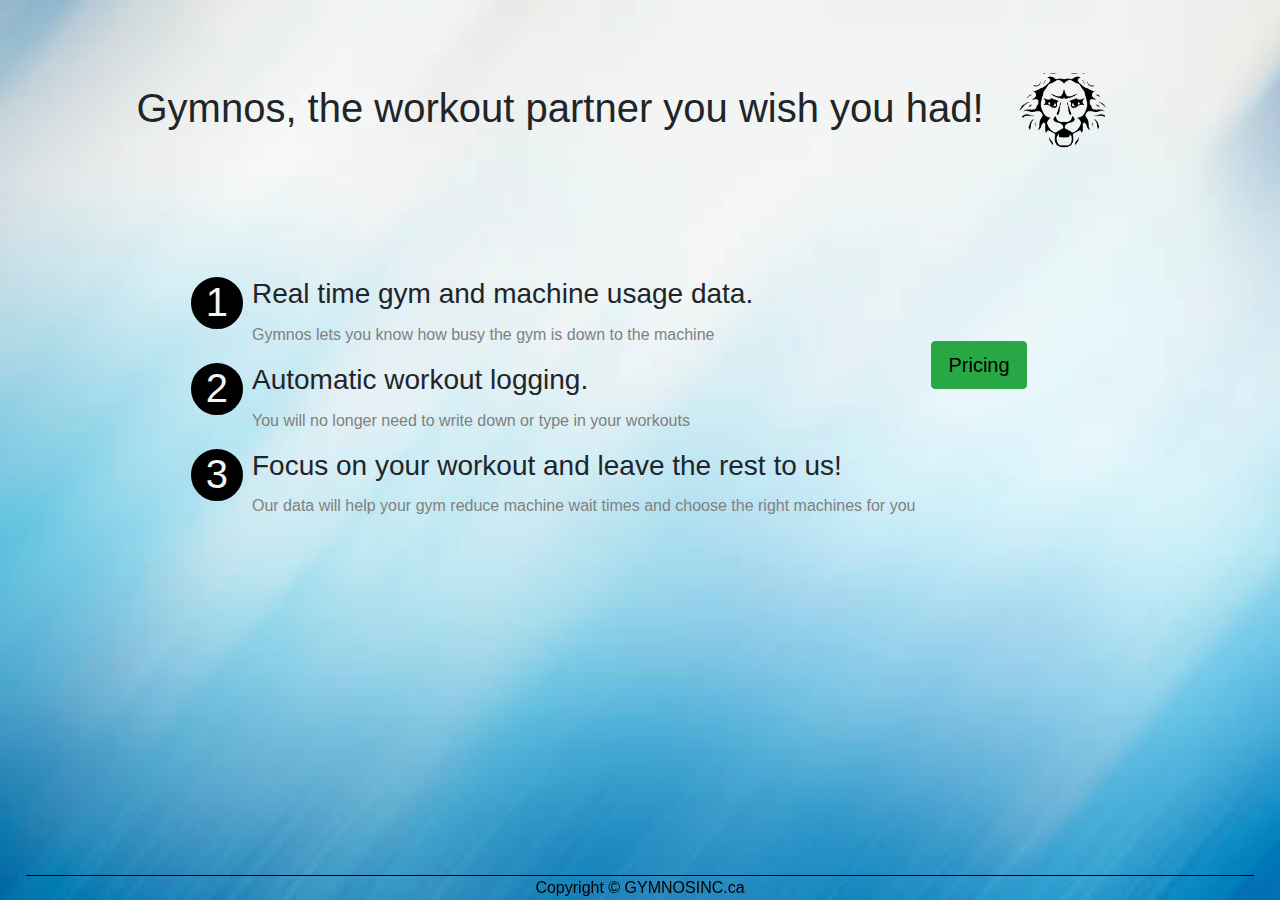
==== index.html @ c5df198a "Update index.html" ====
<!DOCTYPE html>
<html lang="en">

<head>

    <meta charset="UTF-8">
    <meta name="viewport"
          content="width=device-width, initial-scale=1">
    <title>GYMNOS</title>

    <link rel="stylesheet"
          href="https://stackpath.bootstrapcdn.com/bootstrap/4.3.1/css/bootstrap.min.css"
          integrity="sha384-ggOyR0iXCbMQv3Xipma34MD+dH/1fQ784/j6cY/iJTQUOhcWr7x9JvoRxT2MZw1T"
          crossorigin="anonymous">
    <link rel="stylesheet" type="text/css" href="styles.css">


</head>

<body>

<div class="background">

    <div class="container content">

        <div class="main_text">
            <h1>Gymnos, the workout partner you wish you had!</h1>
            <img src="images/transparent%20gymnos%20sticker.png" alt="Gymnos logo" class="img">
        </div>

        <div class="contact container indent">
            <div class="col">
                <ol class="number-bulet">
                    <li>
                        <h3>Real time gym and machine usage data.</h3>
                        <sub style="font-size: 1em; color: gray">Gymnos lets you know how busy the gym is down to the machine
                        </sub>
                    </li>

                    <li>
                        <h3>Automatic workout logging.</h3>
                        <sub style="font-size: 1em; color: gray">You will no longer need to write down or type in your workouts
                        </sub>
                    </li>

                    <li>
                        <h3>Focus on your workout and leave the rest to us!</h3>
                        <sub style="font-size: 1em; color: gray">Our data will help your gym reduce machine
                            wait times and choose the right machines for you
                        </sub>
                    </li>
                </ol>
                <div style="padding-left: 1em" class="pricing">

                    <button onclick="window.location.href = 'contact.html';" class="btn btn-success btn-lg"
                            style="color: black; border-radius: 4px">Pricing
                    </button>
                </div>
            </div>
        </div>

        <div class="footer" style="color: black">
            <hr>
            Copyright &copy; GYMNOSINC.ca
        </div>

    </div>
</div>

<script src="https://code.jquery.com/jquery-3.3.1.slim.min.js"
        integrity="sha384-q8i/X+965DzO0rT7abK41JStQIAqVgRVzpbzo5smXKp4YfRvH+8abtTE1Pi6jizo"
        crossorigin="anonymous"></script>
<script src="https://cdnjs.cloudflare.com/ajax/libs/popper.js/1.14.7/umd/popper.min.js"
        integrity="sha384-UO2eT0CpHqdSJQ6hJty5KVphtPhzWj9WO1clHTMGa3JDZwrnQq4sF86dIHNDz0W1"
        crossorigin="anonymous"></script>
<script src="https://stackpath.bootstrapcdn.com/bootstrap/4.3.1/js/bootstrap.min.js"
        integrity="sha384-JjSmVgyd0p3pXB1rRibZUAYoIIy6OrQ6VrjIEaFf/nJGzIxFDsf4x0xIM+B07jRM"
        crossorigin="anonymous"></script>


</body>
</html>
---- styles.css ----
@media (min-width: 700px), handheld and (orientation: landscape) {
  /* rules for devices with either 700px and higher resolution,
     OR handheld and in landscape orientation */

  html, body {
    margin: 0;
    padding: 0;
    height: 100%;
  }

  body {
    display: flex;
    flex-direction: column;
  }

  .content {
    flex: 1 0 auto;
  }

  .footer {
    flex-shrink: 0;
  }

  .indent{
    padding-left: 5em;
  }

  .main_text{
    display: flex;
    flex-direction: row;
    padding-top: 5%;
  }

  .main_text h1{
    margin-top: 0.7em;
  }

  .contact {
    padding-top: 10%;
  }

  .pricing{
    margin-top: 4em;
  }

  .background{
    background: url("images/Gymnos background.jpg") no-repeat;
    background-size: cover;
    display: block;
    overflow: auto;
    height: 100vh;
  }

  .container{
    display: flex;
    justify-content: center;
    align-items: center;
    flex-direction: column;
  }

  .img {
    width: 10em;
    height: 0%;
  }

  .col{
    display: flex;
    flex-direction: row;
  }

  hr {
    border: 0;
    clear: both;
    display: block;
    width: 96%;
    background-color: black;
    height: 1px;
    margin-bottom: 0;
  }

  .footer {
    position: fixed;
    flex-shrink: 0;
    left: 0;
    bottom: 0;
    width: 100%;
    color: white;
    text-align: center;
  }

  ol.number-bulet {
    margin-left: 4em;
    padding: 0;
    counter-reset: li-counter;
    position: relative;
  }

  ol.number-bulet > li{
    position: relative;
    margin-bottom: 1.250em;
    padding-left: 0.5em;
    min-height: 3em;
  }
  ol.number-bulet > li:before {
    display: inline-block;
    position: absolute;
    top: 0;
    left: -1.33em;
    width: 1.3em;
    height: 1.3em;
    font-size: 2.5em;
    line-height: 0.85;
    text-align: center;
    color: #f5f5f5;
    border: 0.2em solid #000;
    border-radius: 50%;
    background-color: #000;
    content: counter(li-counter);
    counter-increment: li-counter;
  }

  .words {
    font-family: Cambria, Cochin, Georgia, Times, 'Times New Roman', serif;
    width: 600px;
    padding-bottom: 30px;
    padding-top: 30px;
    text-align: justify;
    text-justify: inter-word;
    font-size: 20px;
  }

}

@media only screen and (max-device-width: 480px) {
  /* list rules for devices with horizontal resolution up to 480px */

  html, 
  body {
    margin: 0;
    padding: 0;
    height: 100vh;
    overflow-y: scroll;
    -webkit-overflow-scrolling: touch;
    overflow: hidden;
    overflow: auto;
  }

  body {
    display: flex;
    flex-direction: column;
  }

  .background{
    background: url("images/Gymnos background.jpg") no-repeat;
    background-size: cover;
    display: block;
    overflow-y: scroll;
    -webkit-overflow-scrolling: touch;
    height: 100vh;
  }

  
  .content {
    flex: 1 0 auto;
  }

  .footer {
    flex-shrink: 0;
  }


  .main_text{
    display: flex;
    flex-direction: column;
    text-align: center;
  }

  .main_text h1 {
    font-size: 1.8em;
  }

  .contact {
    padding-top: 1%;
  }

  .container{
    display: flex;
    justify-content: center;
    align-items: center;
    flex-direction: column;
  }

  .img {
    width: 8em;
    height: 0%;
    margin: auto;
  }

  .col {
    display: flex;
    flex-direction: column;
  }

  hr {
    border: 0;
    clear: both;
    display: block;
    width: 96%;
    background-color: black;
    height: 0.0625em;
    margin-bottom: 0;
  }

  .footer {
    display: none;
    left: 0;
    bottom: 0;
    width: 100%;
    color: white;
    text-align: center; 
  }

  ol.number-bulet h3 {
    font-size:1.25em;
  }


  ol.number-bulet {
    margin-left: 1em;
    counter-reset: li-counter;
    position: relative;
  }

  ol.number-bulet > li{
    position: relative;
    margin-bottom: 1.250em;
    padding-left: 0.5em;
    min-height: 3em;
  }
  ol.number-bulet > li:before {
    display: inline-block;
    position: absolute;
    top: 0;
    left: -1.33em;
    width: 1.3em;
    height: 1.3em;
    font-size: 2em;
    line-height: 0.85;
    text-align: center;
    color: #f5f5f5;
    border: 0.2em solid #000;
    border-radius: 50%;
    background-color: #000;
    content: counter(li-counter);
    counter-increment: li-counter;
  }



  .words {
    font-family: Cambria, Cochin, Georgia, Times, 'Times New Roman', serif;
    width: 18.75em;
    padding-bottom: 1.875em;
    padding-top: 1.875em;
    text-align: justify;
    text-justify: inter-word;
    font-size: 1em;
  }

  .pricing {
    text-align: center;
  }

  .btn btn-success btn-lg {
    position: relative;
  }

}
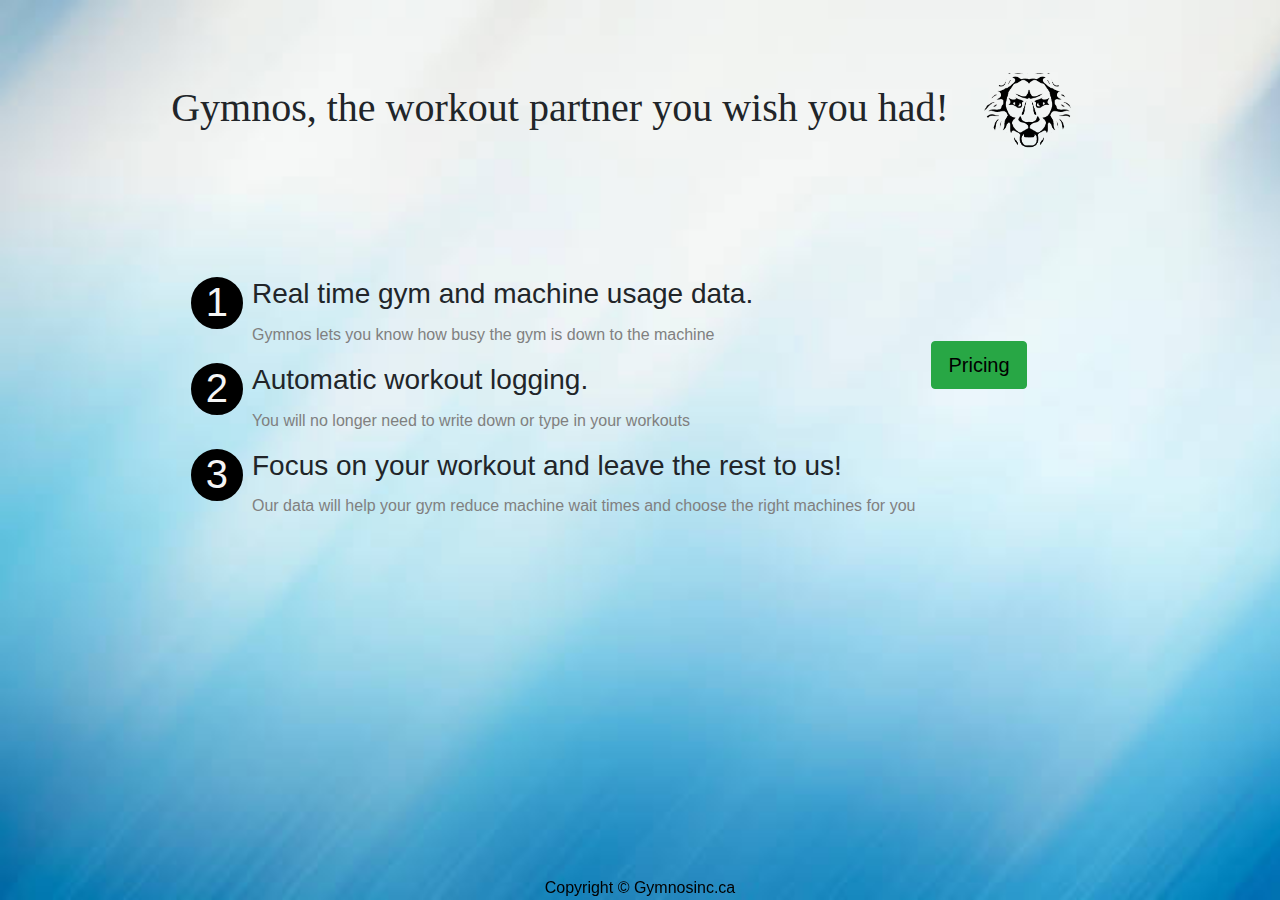
==== commit 9613d3e2: "g" ====
--- a/index.html
+++ b/index.html
@@ -24,7 +24,7 @@
     <div class="container content">
 
         <div class="main_text">
-            <h1>Gymnos, the workout partner you wish you had!</h1>
+            <h1 style="font-family: 'font-family:courier,arial,helvetica'">Gymnos, the workout partner you wish you had!</h1>
             <img src="images/transparent%20gymnos%20sticker.png" alt="Gymnos logo" class="img">
         </div>
 
@@ -60,8 +60,8 @@
         </div>
 
         <div class="footer" style="color: black">
-            <hr>
-            Copyright &copy; GYMNOSINC.ca
+            
+            Copyright &copy; Gymnosinc.ca
         </div>
 
     </div>
--- a/styles.css
+++ b/styles.css
@@ -120,7 +120,7 @@
   }
 
   .words {
-    font-family: Cambria, Cochin, Georgia, Times, 'Times New Roman', serif;
+    font-family: Arial, Helvetica, sans-serif;
     width: 600px;
     padding-bottom: 30px;
     padding-top: 30px;
@@ -255,10 +255,8 @@
     counter-increment: li-counter;
   }
 
-
-
   .words {
-    font-family: Cambria, Cochin, Georgia, Times, 'Times New Roman', serif;
+    font-family: Arial, Helvetica, sans-serif;
     width: 18.75em;
     padding-bottom: 1.875em;
     padding-top: 1.875em;
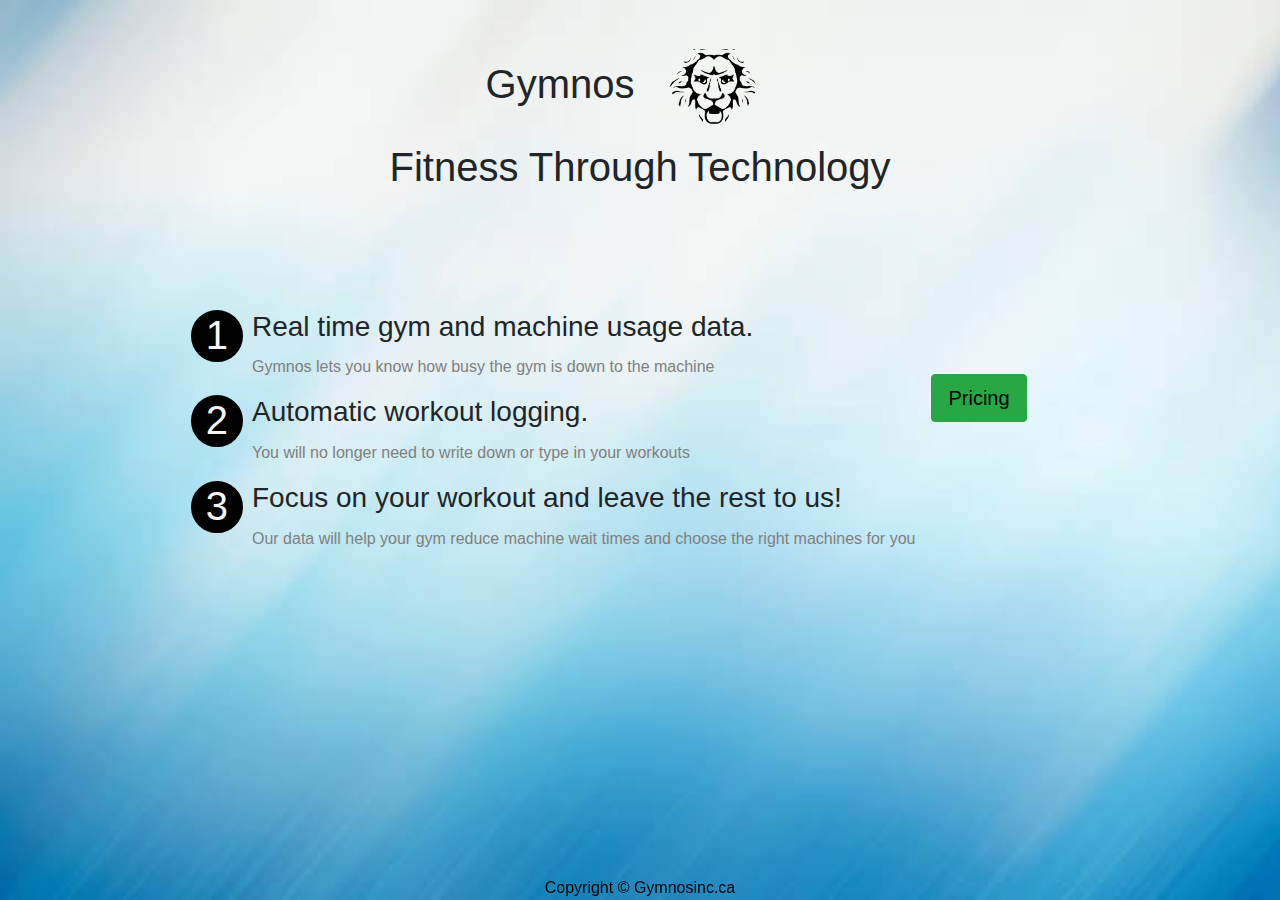
==== commit fe84c7e1: "layout adjustment" ====
--- a/index.html
+++ b/index.html
@@ -23,23 +23,26 @@
 
     <div class="container content">
 
-        <div class="main_text">
-            <h1 style="font-family: 'font-family:courier,arial,helvetica'">Gymnos, the workout partner you wish you had!</h1>
+        <div class="row header">
+            <h1>Gymnos</h1>
             <img src="images/transparent%20gymnos%20sticker.png" alt="Gymnos logo" class="img">
         </div>
+        <div class="header_text"><h1>Fitness Through Technology</h1></div>
 
         <div class="contact container indent">
             <div class="col">
                 <ol class="number-bulet">
                     <li>
                         <h3>Real time gym and machine usage data.</h3>
-                        <sub style="font-size: 1em; color: gray">Gymnos lets you know how busy the gym is down to the machine
+                        <sub style="font-size: 1em; color: gray">Gymnos lets you know how busy the gym is down to the
+                            machine
                         </sub>
                     </li>
 
                     <li>
                         <h3>Automatic workout logging.</h3>
-                        <sub style="font-size: 1em; color: gray">You will no longer need to write down or type in your workouts
+                        <sub style="font-size: 1em; color: gray">You will no longer need to write down or type in your
+                            workouts
                         </sub>
                     </li>
 
@@ -60,7 +63,7 @@
         </div>
 
         <div class="footer" style="color: black">
-            
+
             Copyright &copy; Gymnosinc.ca
         </div>
 
--- a/styles.css
+++ b/styles.css
@@ -11,6 +11,14 @@
   body {
     display: flex;
     flex-direction: column;
+  }
+
+  .header{
+    margin-top: 2em;
+  }
+
+  .header h1{
+    margin-top: 0.7em;
   }
 
   .content {
@@ -139,10 +147,6 @@
     margin: 0;
     padding: 0;
     height: 100vh;
-    overflow-y: scroll;
-    -webkit-overflow-scrolling: touch;
-    overflow: hidden;
-    overflow: auto;
   }
 
   body {
@@ -159,7 +163,20 @@
     height: 100vh;
   }
 
-  
+  .container h1{
+    font-size: 2em;
+
+  }
+
+  .header{
+    display: flex;
+    flex-direction: column;
+  }
+
+  .header_text{
+    font-size: 0.75em;
+  }
+
   .content {
     flex: 1 0 auto;
   }
@@ -168,17 +185,6 @@
     flex-shrink: 0;
   }
 
-
-  .main_text{
-    display: flex;
-    flex-direction: column;
-    text-align: center;
-  }
-
-  .main_text h1 {
-    font-size: 1.8em;
-  }
-
   .contact {
     padding-top: 1%;
   }
@@ -188,6 +194,7 @@
     justify-content: center;
     align-items: center;
     flex-direction: column;
+    min-height: 100%;
   }
 
   .img {
@@ -226,7 +233,6 @@
 
 
   ol.number-bulet {
-    margin-left: 1em;
     counter-reset: li-counter;
     position: relative;
   }
@@ -234,14 +240,14 @@
   ol.number-bulet > li{
     position: relative;
     margin-bottom: 1.250em;
-    padding-left: 0.5em;
     min-height: 3em;
+    list-style: none;
   }
   ol.number-bulet > li:before {
     display: inline-block;
     position: absolute;
     top: 0;
-    left: -1.33em;
+    left: -1.93em;
     width: 1.3em;
     height: 1.3em;
     font-size: 2em;
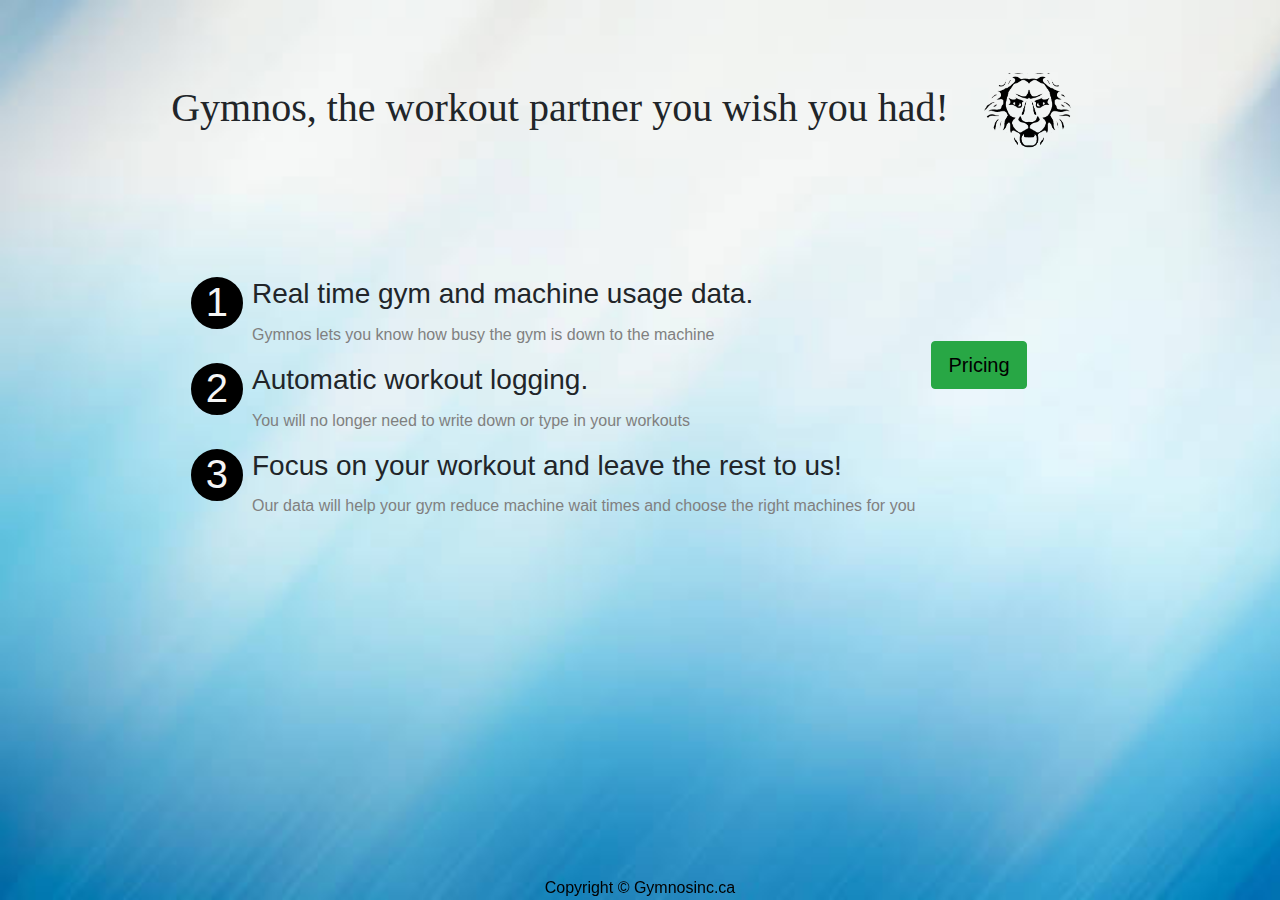
==== commit 2fa9f6a6: "Revert "layout adjustment"" ====
--- a/index.html
+++ b/index.html
@@ -23,26 +23,23 @@
 
     <div class="container content">
 
-        <div class="row header">
-            <h1>Gymnos</h1>
+        <div class="main_text">
+            <h1 style="font-family: 'font-family:courier,arial,helvetica'">Gymnos, the workout partner you wish you had!</h1>
             <img src="images/transparent%20gymnos%20sticker.png" alt="Gymnos logo" class="img">
         </div>
-        <div class="header_text"><h1>Fitness Through Technology</h1></div>
 
         <div class="contact container indent">
             <div class="col">
                 <ol class="number-bulet">
                     <li>
                         <h3>Real time gym and machine usage data.</h3>
-                        <sub style="font-size: 1em; color: gray">Gymnos lets you know how busy the gym is down to the
-                            machine
+                        <sub style="font-size: 1em; color: gray">Gymnos lets you know how busy the gym is down to the machine
                         </sub>
                     </li>
 
                     <li>
                         <h3>Automatic workout logging.</h3>
-                        <sub style="font-size: 1em; color: gray">You will no longer need to write down or type in your
-                            workouts
+                        <sub style="font-size: 1em; color: gray">You will no longer need to write down or type in your workouts
                         </sub>
                     </li>
 
@@ -63,7 +60,7 @@
         </div>
 
         <div class="footer" style="color: black">
-
+            
             Copyright &copy; Gymnosinc.ca
         </div>
 
--- a/styles.css
+++ b/styles.css
@@ -11,14 +11,6 @@
   body {
     display: flex;
     flex-direction: column;
-  }
-
-  .header{
-    margin-top: 2em;
-  }
-
-  .header h1{
-    margin-top: 0.7em;
   }
 
   .content {
@@ -147,6 +139,10 @@
     margin: 0;
     padding: 0;
     height: 100vh;
+    overflow-y: scroll;
+    -webkit-overflow-scrolling: touch;
+    overflow: hidden;
+    overflow: auto;
   }
 
   body {
@@ -163,20 +159,7 @@
     height: 100vh;
   }
 
-  .container h1{
-    font-size: 2em;
-
-  }
-
-  .header{
-    display: flex;
-    flex-direction: column;
-  }
-
-  .header_text{
-    font-size: 0.75em;
-  }
-
+  
   .content {
     flex: 1 0 auto;
   }
@@ -185,6 +168,17 @@
     flex-shrink: 0;
   }
 
+
+  .main_text{
+    display: flex;
+    flex-direction: column;
+    text-align: center;
+  }
+
+  .main_text h1 {
+    font-size: 1.8em;
+  }
+
   .contact {
     padding-top: 1%;
   }
@@ -194,7 +188,6 @@
     justify-content: center;
     align-items: center;
     flex-direction: column;
-    min-height: 100%;
   }
 
   .img {
@@ -233,6 +226,7 @@
 
 
   ol.number-bulet {
+    margin-left: 1em;
     counter-reset: li-counter;
     position: relative;
   }
@@ -240,14 +234,14 @@
   ol.number-bulet > li{
     position: relative;
     margin-bottom: 1.250em;
+    padding-left: 0.5em;
     min-height: 3em;
-    list-style: none;
   }
   ol.number-bulet > li:before {
     display: inline-block;
     position: absolute;
     top: 0;
-    left: -1.93em;
+    left: -1.33em;
     width: 1.3em;
     height: 1.3em;
     font-size: 2em;
